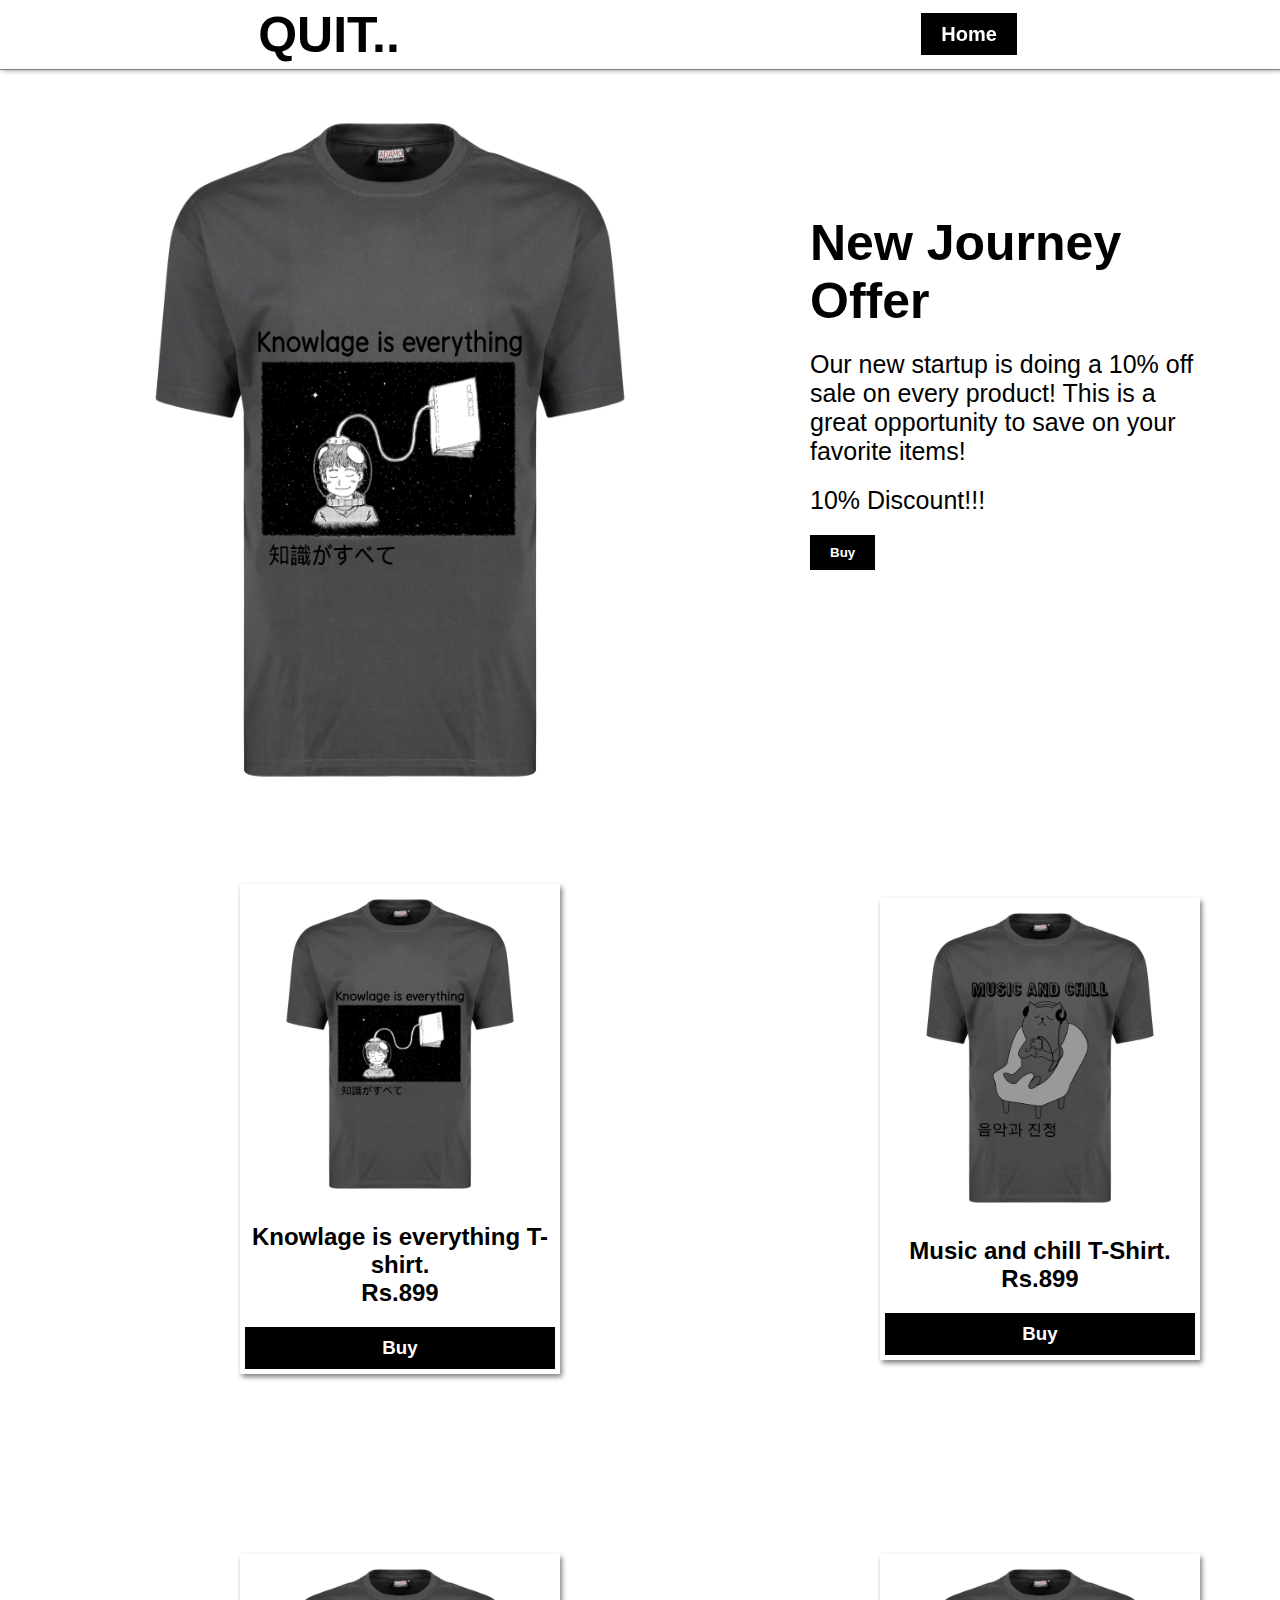
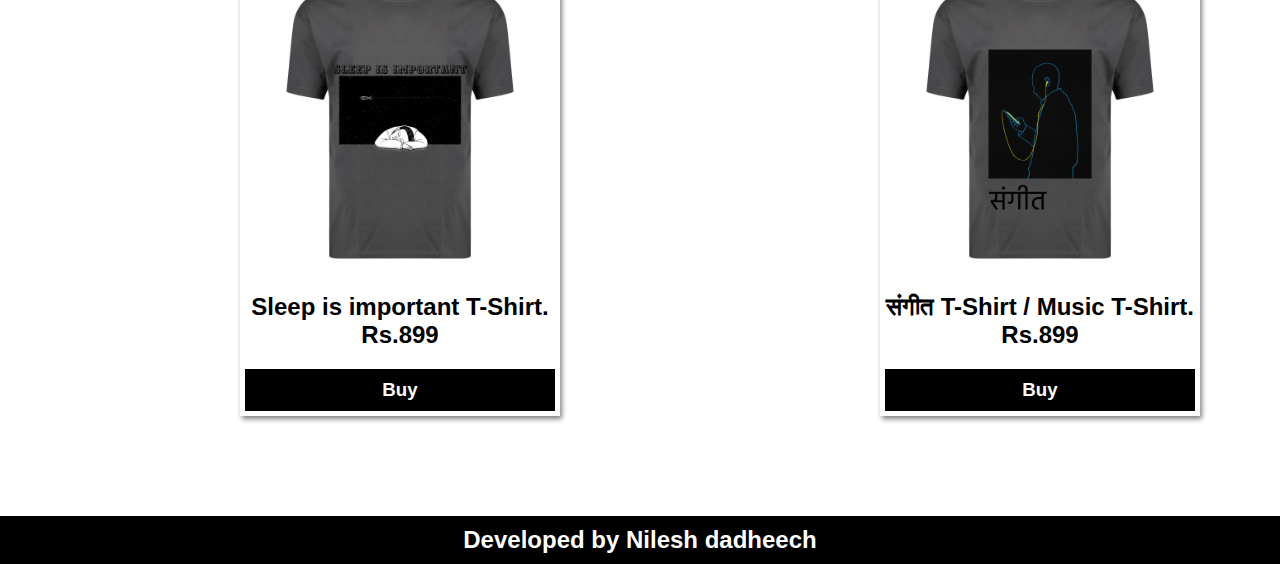
==== index.html @ 0ae43ab4 "Add files via upload" ====
<!DOCTYPE html>
<html>
<head>
	<title>Online-Shopping Web</title>
	<link rel="stylesheet" type="text/css" href="style.css">
</head>
<body>
<header id="home">
	<nav>
		<a href="index.html" style="text-decoration: none; color: #000;"><div class="logo">QUIT..</div></a>
		<div class="menu">
			<a href="#home">Home</a>
		</div>
	</nav>

<div class="container">
	<div class="left">
		<a href="blackphone.html"><img src="Background (7).png" height="800" width="200"></a>
	</div>



	<div class="right">
		<h1>New Journey Offer</h1>
		<p>
			Our new startup is doing a 10% off sale on every product! This is a great opportunity to save on your favorite items!
		</p>
		<p>
			10% Discount!!!
		</p>
		<a href="msg.html">
			<button>Buy</button>
		</a>
	</div>
</div>
</header>


<section id="man">
	<div class="man-row">
		<a href="torna.html">
			<div class="man-box">
				<img src="Background (7).png"></a>
					<h2>Knowlage is everything T-shirt.<br>Rs.899</h2>
				<a href="msg.html" style="text-decoration: none;"><h3>Buy</h3></a>
			</div>
		<a href="face.html">
			<div class="man-box">
				<img src="t (4).png"></a>
					<h2>Music and chill T-Shirt.<br>Rs.899</h2>
					<a href="msg.html" style="text-decoration: none;"><h3>Buy</h3></a>
			</div>
</section>

<section id="women" align="left">
	<div class="man-row">
		<a href="ran.html">
			<div class="man-box">
				<img src="t (5).png"></a>
					<h2>Sleep is important T-Shirt.<br>Rs.899</h2>
				<a href="msg.html" style="text-decoration: none;"><h3>Buy</h3></a>
			</div>
			<a href="qr.html">
				<div class="man-box">
					<img src="t (6).png"></a>
						<h2>संगीत T-Shirt / Music T-Shirt.<br>Rs.899</h2>
					<a href="msg.html" style="text-decoration: none;"><h3>Buy</h3></a>
				</div>
</section>

<section id="footer">
	<h2>Developed by Nilesh dadheech</h2>
</section>
















</body>
</html>
---- style.css ----
*{ padding:0; margin:0; box-sizing: border-box; font-family: sans-serif; }


html{
	scroll-behavior: smooth;
}
nav{
	width: 100%;
	height: 70px;
	border-bottom: 1px solid grey;
	box-shadow: 2px 0px 5px grey;
	display: flex;
	justify-content: space-around;
	align-items: center;
	position: fixed;
	top:0;
	z-index: 1;
	background: white;
}
.logo{
	font-size: 50px;
	font-weight: bold;
}

.menu a{
	text-decoration: none;
	font-size: 20px;
	color: black;
	padding: 10px 20px;
	margin:5px;
	font-weight: bold;
}
.menu a:last-child{
	background: black;
	color: white;
}
.container{
	display: flex;
	justify-content: center;
	align-items: center;
	transform-origin: center;
	perspective: 200px;
}

.left{
	flex-basis: 50%;
	animation: animate 3s linear infinite;
}
.left img{
	width: 100%;
	padding-top: 100px;
}

@keyframes animate{
	0%{
		transform: scale(1.1);
	}
		50%{
		transform: scale(1);
	}
		100%{
		transform: scale(1.1);
	}
}

.right{
	flex-basis: 50%;
	max-width: 400px;
	margin-left: 100px;
}

.right h1{
	font-size: 50px;
}
.right p{
	font-size: 25px;
	margin:20px 0px;
}
button{
	background: black;
	color: white;
	font-weight: bold;
	border: none;
	outline: none;
	padding: 10px 20px;
	margin-bottom: 20px;
}

#featured{
	padding: 50px 0px;
	font-size: 30px;
	text-align: center;

}


.wrapper{
	display: grid;
	grid-template-columns: repeat(4,20%);
	grid-auto-rows: minmax(200px,auto);
	grid-gap: 1em;
	justify-content: center;
	margin-top:10px;
	align-items: center;
}
.wrapper>div{
	border:1px solid grey;
	position: relative;
	overflow: hidden;
}
.wrapper> div img{
	width: 100%;
	
}

.box1{
	grid-row: 1/3;
	grid-column: 1/3;
}

.price{
	position: absolute;
	top: 0;
	left: 0;
	background: black;
	color: white;
	font-size: 20px;

}
.wrapper> div img:hover a{
	transform: scale(1.2);
	transition: 0.4s linear;
}

#man{
	padding: 80px 0px;
	text-decoration:none;
}

.man-row{
	display: flex;
	justify-content: space-around;
	align-items: center;
	text-decoration:none;
}
.man-box{
	flex-basis: 25%;
	box-shadow: 2px 3px 5px grey;
	padding: 5px;
	text-align: center;
	text-decoration:none;
}

.man-box img{
	width: 100%;
}
.man-box h2{
	margin:20px 0px;
	text-decoration: none;
}
.man-box h3{
	background: black;
	color: white;
	padding: 10px;
	text-decoration: none;
}
.man-box:hover{
	transform: translateY(-20px);
	transition: 0.4s ease;
}
#women{
	padding: 100px 0px;
	align-items: left;
}
#footer{
	display: flex;
	justify-content: space-around;
	align-items: center;
	background: black;
	color: white;
	padding: 10px;
}
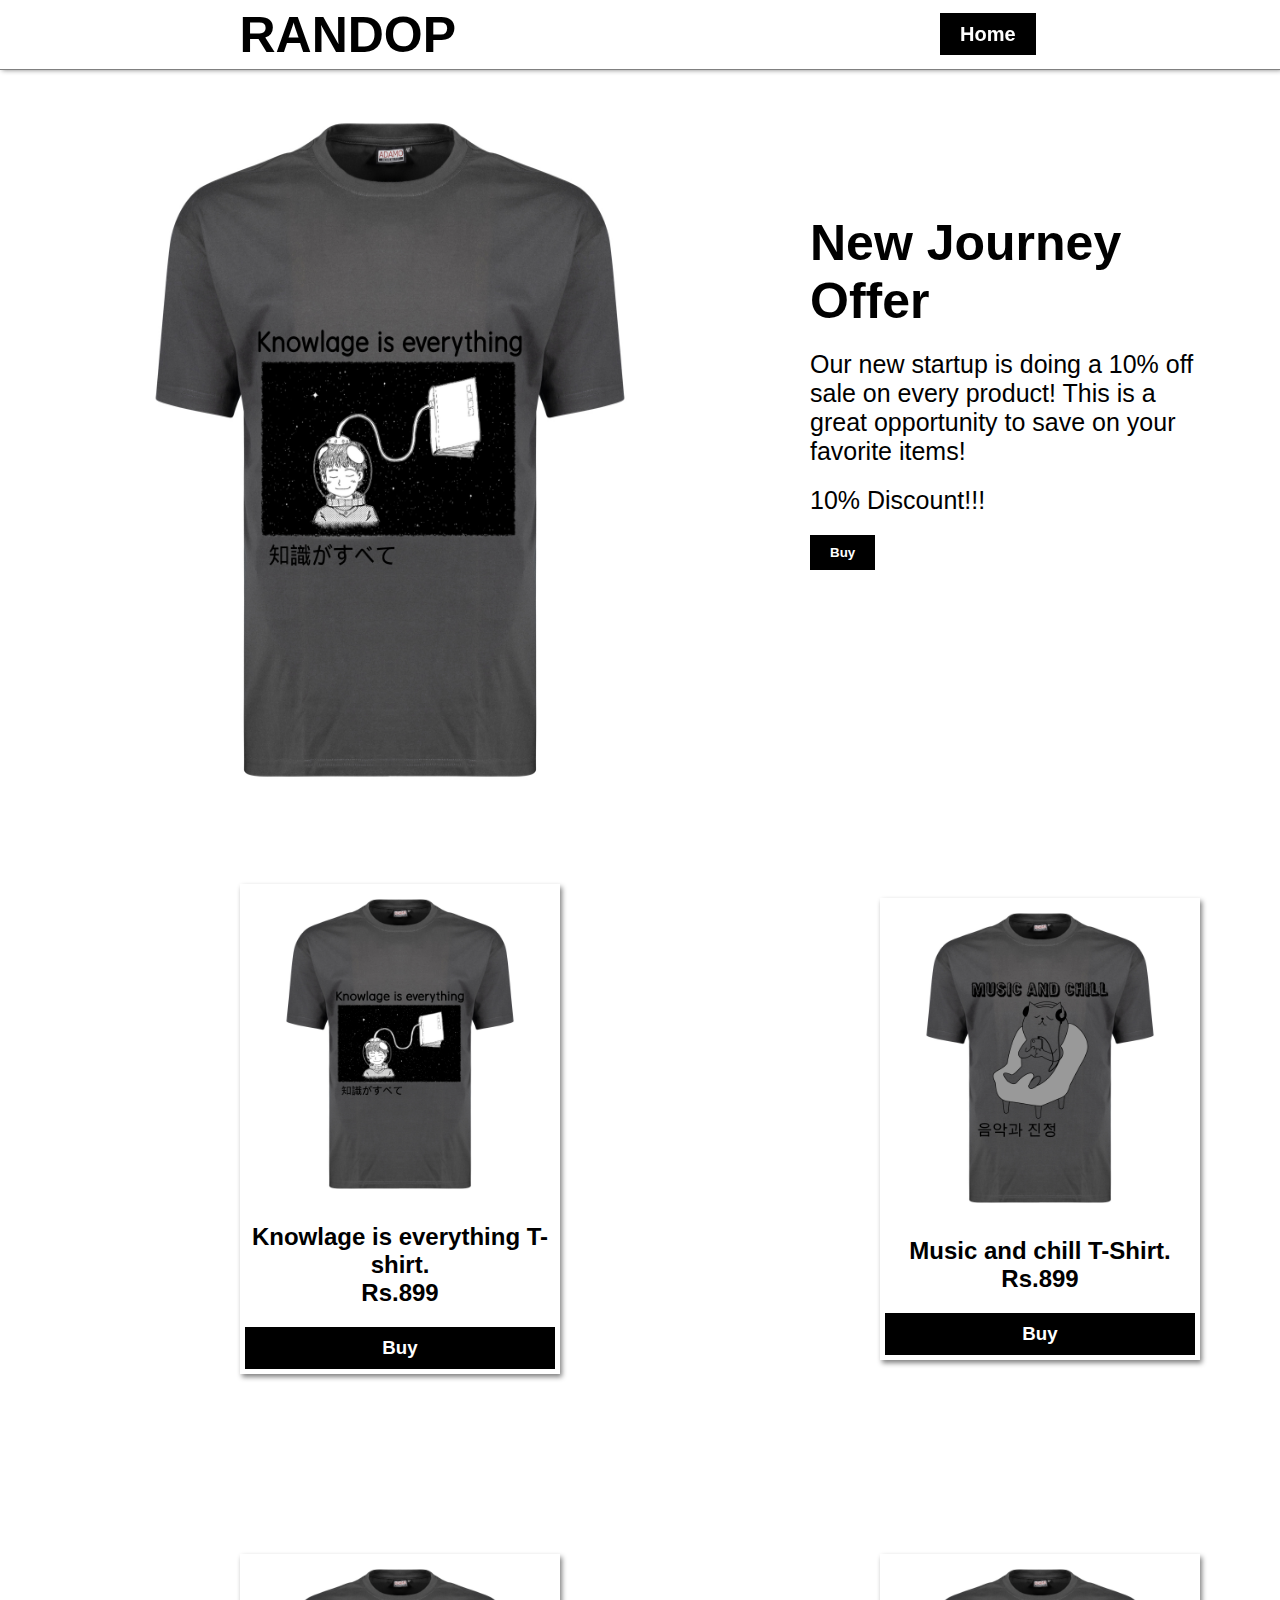
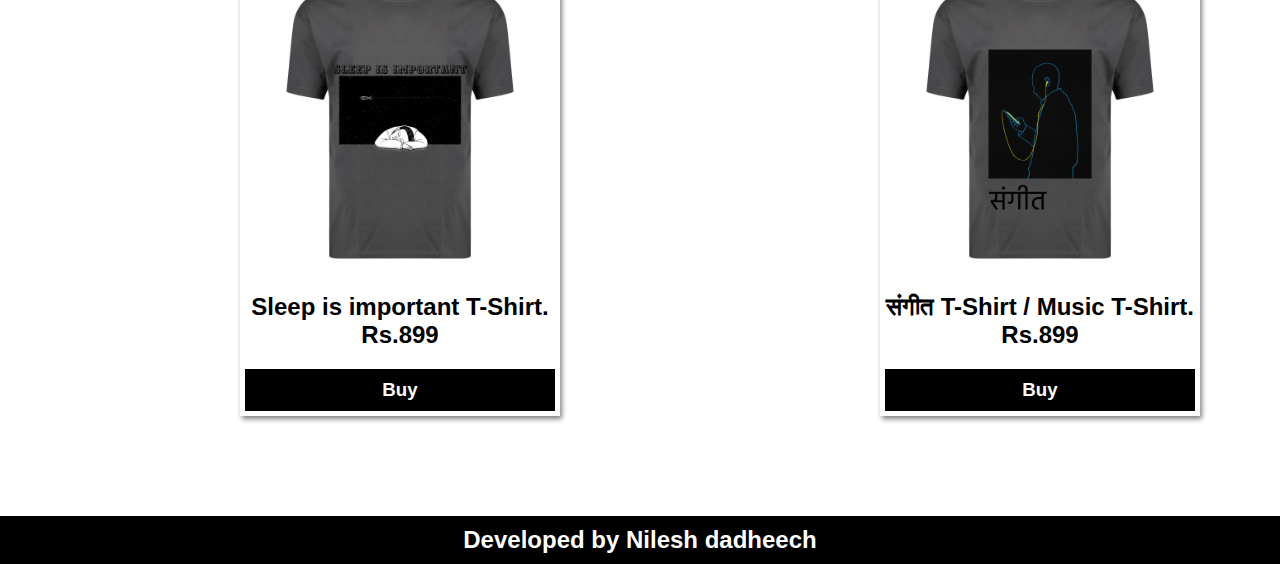
==== commit 98b82065: "Add files via upload" ====
--- a/index.html
+++ b/index.html
@@ -7,7 +7,7 @@
 <body>
 <header id="home">
 	<nav>
-		<a href="index.html" style="text-decoration: none; color: #000;"><div class="logo">QUIT..</div></a>
+		<a href="index.html" style="text-decoration: none; color: #000;"><div class="logo">RANDOP</div></a>
 		<div class="menu">
 			<a href="#home">Home</a>
 		</div>
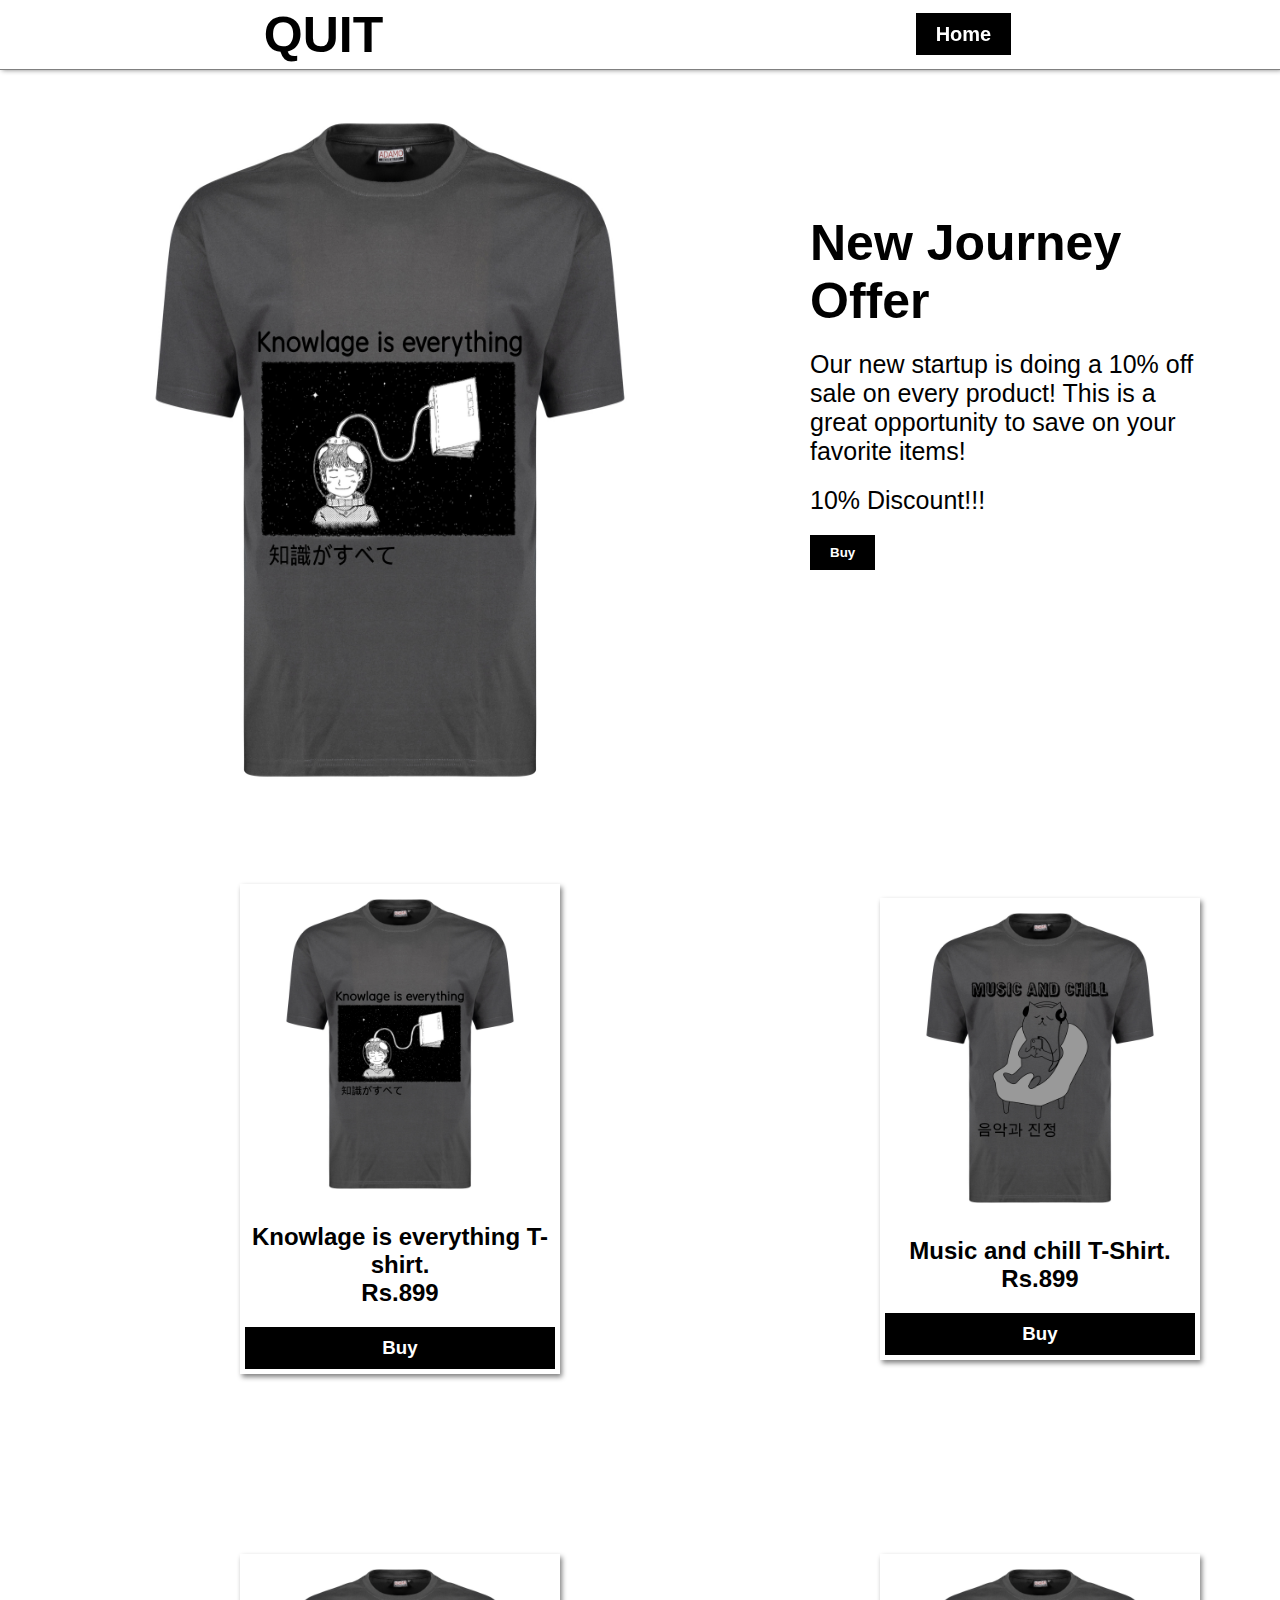
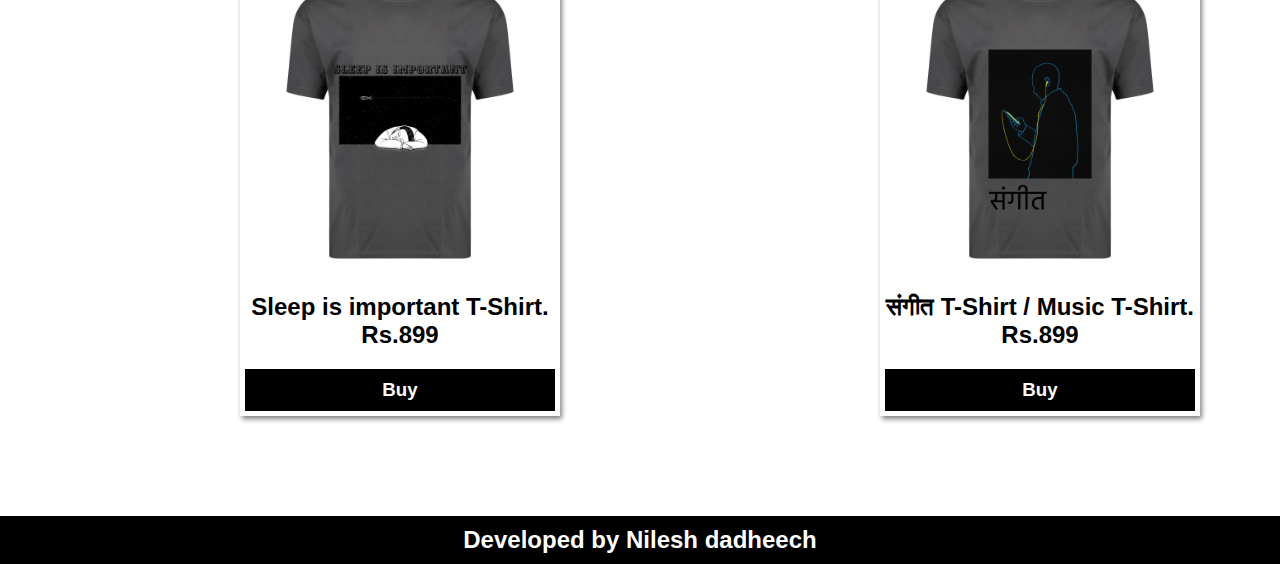
==== commit 4fc94ba2: "Add files via upload" ====
--- a/index.html
+++ b/index.html
@@ -7,7 +7,7 @@
 <body>
 <header id="home">
 	<nav>
-		<a href="index.html" style="text-decoration: none; color: #000;"><div class="logo">RANDOP</div></a>
+		<a href="index.html" style="text-decoration: none; color: #000;"><div class="logo">QUIT</div></a>
 		<div class="menu">
 			<a href="#home">Home</a>
 		</div>
